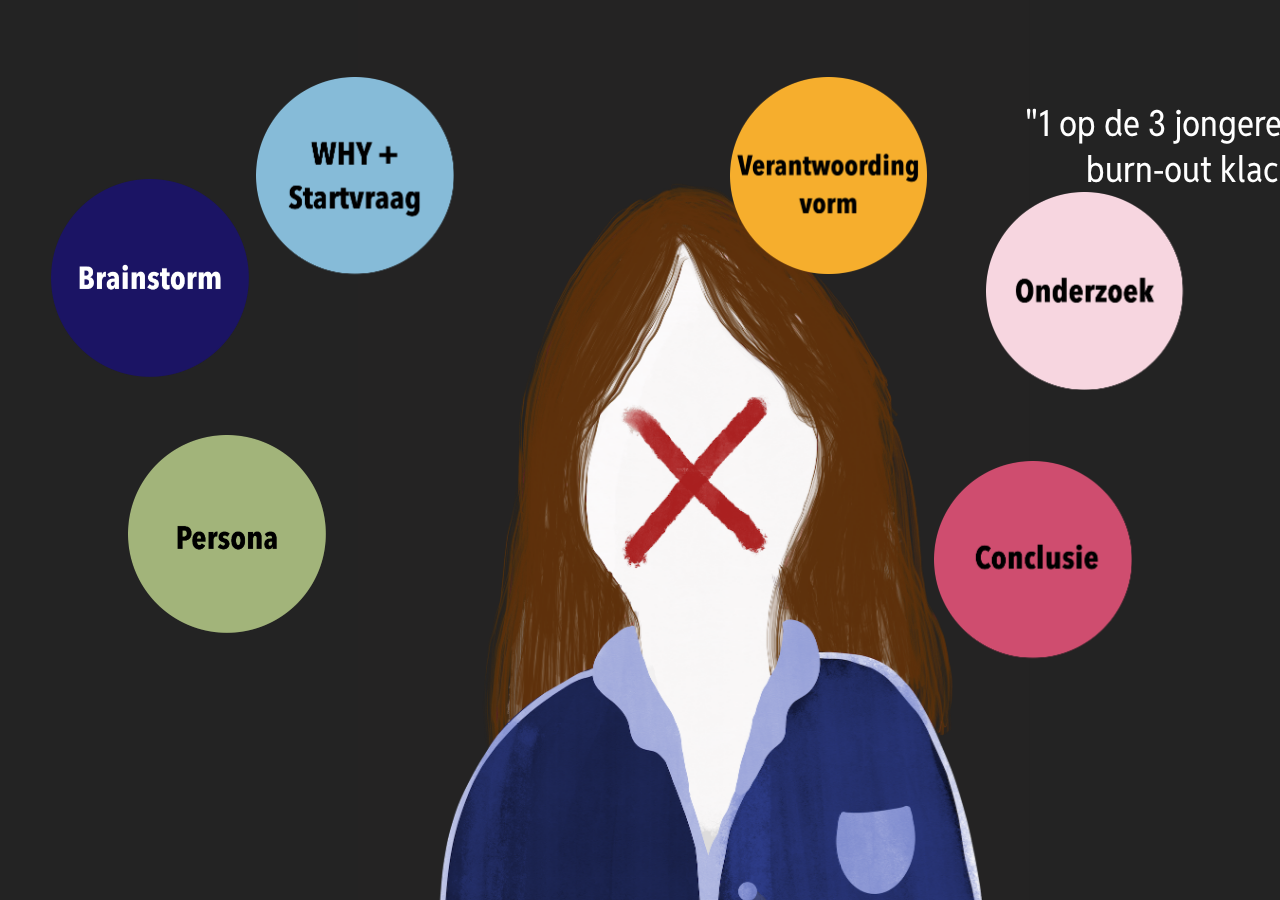
==== index.html @ f746b60d "Add files via upload" ====
<html lang="en">

<head>
    <meta charset="UTF-8">
    <meta name="viewport" content="width=device-width, initial-scale=1.0">
    <title>Portfolio Jamie Kramer</title>
    <link rel="stylesheet" href="css/style.css">
    <link rel="preconnect" href="https://fonts.googleapis.com">
    <link rel="preconnect" href="https://fonts.gstatic.com" crossorigin>
    <link
        href="https://fonts.googleapis.com/css2?family=Pixelify+Sans:wght@400..700&family=Reddit+Sans+Condensed:wght@200..900&display=swap"
        rel="stylesheet">
</head>

<body>


    <figure>
        <img src="img/Untitled_Artwork 4 12.37.30.png" alt="illustratie hoofd" class="kruishoofd">
    </figure>

    <figure class="bubble1">
        <a href="html/why.html">
            <img src="img/why.png" alt="why" class="whyBubble">
        </a>
    </figure>

    <figure class="bubble">
        <a href="html/verantwoording.html">
            <img src="img/verantwoording.png" alt="verantwoording" class="verantwoordingBubble">
        </a>
    </figure>

    <figure class="bubble">
        <a href="html/brainstorm.html">
            <img src="img/brainstorm.png" alt="brainstorm" class="brainstormBubble">
        </a>
    </figure>

    <figure class="bubble">
        <a href="html/onderzoek.html">
            <img src="img/onderzoek.png" alt="onderzoek" class="onderzoekBubble">
        </a>
    </figure>

    <figure class="bubble">
        <a href="html/persona.html">
            <img src="img/persona.png" alt="persona" class="personaBubble">
        </a>
    </figure>

    <figure class="bubble">
        <a href="html/conclusie.html">
            <img src="img/conclusie.png" alt="conclusie" class="conclusieBubble">
        </a>
    </figure>

    <section class="quote1Positie">
        <p class="quote1">"1 op de 3 jongeren hebben <br> burn-out klachten"</p>
    </section>
</body>

</html>
---- css/style.css ----
/*dingen die voor alles gelden */

* {
    font-family: "Reddit Sans Condensed", sans-serif;

    margin: 0;
    padding: 0;
    box-sizing: border-box;

    
}

p {
    font-size: 20px;
}
body {
    background-color: #232323;
}

img,
figure {
    position: fixed;
    max-width: 100%;
    height: auto;
}

nav,
a {
    border: none;
    margin: 0;
}


nav {
    background-color: #3F3F3F;
    height: 75px;
    display: flex;
    justify-content: space-between;
    width: 100%;
    align-items: center;

}

a {
    text-decoration: none;
}

a:hover {
    text-decoration: underline;
}

p,
a {
    color: white;
}

h1 {
    font-size: 36;
    color: white;
}

h2{
    font-size: 25;
    color: white;
}
/*index.html*/
.kruishoofd {
    width: 672px;
    height: 950px;
    left: 28vw;
}

.whyBubble {
    width: 197.549px;
    height: 197.549px;
    left: 20vw;
    top: 6vw;
    transition: transform 0.2s ease;
     /* Zorgt voor een vloeiende overgang */
     transform-origin: center;

}

.verantwoordingBubble {
    width: 197.549px;
    height: 197.549px;
    left: 57vw;
    top: 6vw;
    transition: transform 0.2s ease;
     /* Zorgt voor een vloeiende overgang */
     transform-origin: center;

}

.verantwoordingBubble:hover {
    transform: scale(1.3);
}

.brainstormBubble {
    width: 197.549px;
    height: 197.549px;
    left: 4vw;
    top: 14vw;
    transition: transform 0.2s ease;
     /* Zorgt voor een vloeiende overgang */
     transform-origin: center;

}
.brainstormBubble:hover {
    transform: scale(1.3);
}

.onderzoekBubble {
    width: 197.549px;
    height: 197.549px;
    left: 77vw;
    top: 15vw;
    transition: transform 0.2s ease;
     /* Zorgt voor een vloeiende overgang */
     transform-origin: center;

}

.onderzoekBubble:hover {
    transform: scale(1.3);
}

.personaBubble {
    width: 197.549px;
    height: 197.549px;
    left: 10vw;
    top: 34vw;
    transition: transform 0.2s ease;
     /* Zorgt voor een vloeiende overgang */
     transform-origin: center;
}

.personaBubble:hover {
    transform: scale(1.3);
}

.conclusieBubble {
    width: 197.549px;
    height: 197.549px;
    left: 73vw;
    top: 36vw;
    transition: transform 0.2s ease;
     /* Zorgt voor een vloeiende overgang */
     transform-origin: center;

}

.conclusieBubble:hover {
    transform: scale(1.3);
}

.quote1 {
    font-size: 36px;
    color: white;
    width: 100%;
    height: 100%;
    text-align: center;
    position: absolute;
    top: 100px;  /* 50px vanaf de bovenkant van de container */
    left: 580px; /* 100px vanaf de linkerkant van de container */
    word-wrap: break-word;
}

.quote1Positie {
    position: relative;
}



.whyBubble:hover {
    transform: scale(1.3);
}




/*dingen voor WHY + Startvraag*/
.container {
    display: flex;
    justify-content: space-between;
    align-items: flex-start; /* Zorg ervoor dat ze aan de bovenkant uitgelijnd zijn */
    padding: 100px; /* Voeg wat padding toe voor een betere uitstraling */
}

.startvraag, .doelgroep {
    width: 45%; /* Beide secties nemen ongeveer de helft van de breedte in */
}

.doelgroep {
    margin-left: auto; /* Schuift de 'doelgroep' sectie naar rechts */
    padding-top: 50px;
    position: relative;
}

.startvraag {
    padding-left: 40px;
}
.startvraag2 {
    padding-top: 50px;
}
.vraag1 {
    padding-top: 20px;
}
.vraag2 {
    padding-top: 40px;
}

.why {
    padding-top: 200px;
}

.nina1 {
    width: 300px;
    height: 300px;
    top: 215px;
    left: 68,5;
}

.kees1 {
    width: 300px;
    height: 300px;
    top: 600px;
    left: 68,5;
}


.genxtekst {
    position: absolute;
    top: 450px;  /* 50px vanaf de bovenkant van de container */

    
}



/*dingen voor brainstorm*/

/*dingen voor Verantwoording vorm*/
.verantwoordingtitel{
    left: 60px;
}


.afbeeldingenverantwoording {
    flex: 1; /* Zorg ervoor dat deze sectie kan uitbreiden */
    max-width: 50%; /* Zorg ervoor dat het niet te breed wordt */
}

.tekstenverantwoording {
    flex: 1; /* Zorg ervoor dat deze sectie kan uitbreiden */
    max-width: 50%; /* Zorg ervoor dat het niet te breed wordt */
   
}
.rox {
    width: 471px;
    height: 326px;
    top: 155px;
    left: 150px;
}

.opmaak {
    width: 471px;
    height: 265px;
    top: 508px;
    left: 150px;
}

/*.tekstrox1 {

    left: 200px;
}

.tekstrox2 {
    
    left: 200px;
}*/

/*dingen voor onderzoek*/

/*dingen voor persona*/

/*dingen voor conclusie*/
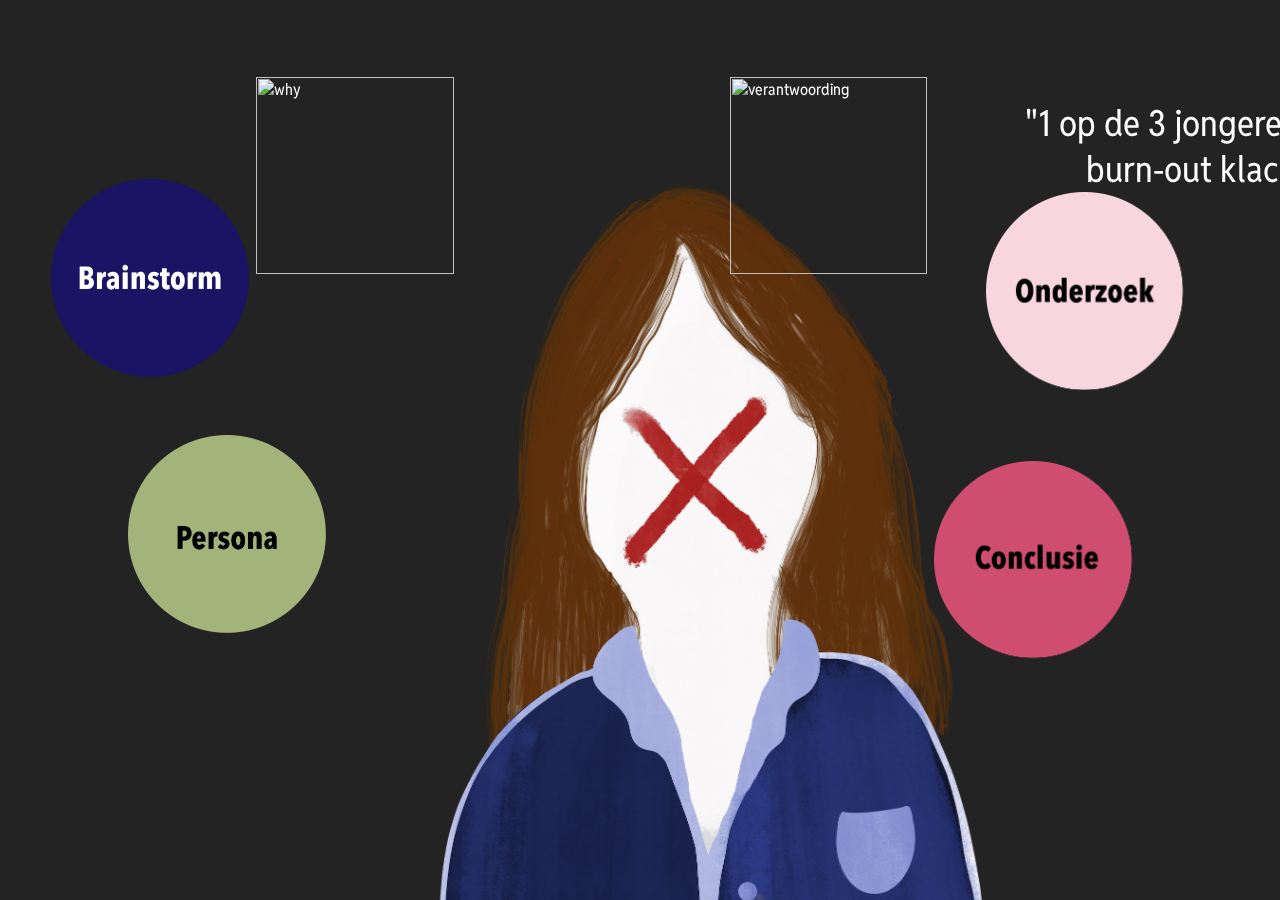
==== commit a737ddc3: "Update index.html" ====
--- a/index.html
+++ b/index.html
@@ -21,13 +21,13 @@
 
     <figure class="bubble1">
         <a href="html/why.html">
-            <img src="img/why.png" alt="why" class="whyBubble">
+            <img src="img/Inleiding.png" alt="why" class="whyBubble">
         </a>
     </figure>
 
     <figure class="bubble">
         <a href="html/verantwoording.html">
-            <img src="img/verantwoording.png" alt="verantwoording" class="verantwoordingBubble">
+            <img src="img/Vorm.png" alt="verantwoording" class="verantwoordingBubble">
         </a>
     </figure>
 
@@ -60,4 +60,4 @@
     </section>
 </body>
 
-</html>+</html>
--- a/css/style.css
+++ b/css/style.css
@@ -180,45 +180,25 @@
 
 
 /*dingen voor WHY + Startvraag*/
-.container {
-    display: flex;
-    justify-content: space-between;
-    align-items: flex-start; /* Zorg ervoor dat ze aan de bovenkant uitgelijnd zijn */
-    padding: 100px; /* Voeg wat padding toe voor een betere uitstraling */
-}
-
-.startvraag, .doelgroep {
-    width: 45%; /* Beide secties nemen ongeveer de helft van de breedte in */
-}
 
 .doelgroep {
     margin-left: auto; /* Schuift de 'doelgroep' sectie naar rechts */
     padding-top: 50px;
-    position: relative;
+    
 }
 
 .startvraag {
-    padding-left: 40px;
-}
-.startvraag2 {
     padding-top: 50px;
-}
-.vraag1 {
-    padding-top: 20px;
-}
-.vraag2 {
-    padding-top: 40px;
-}
-
-.why {
-    padding-top: 200px;
-}
+    word-wrap: break-word;
+}
+
 
 .nina1 {
     width: 300px;
     height: 300px;
     top: 215px;
     left: 68,5;
+    position: relative;
 }
 
 .kees1 {
@@ -226,6 +206,11 @@
     height: 300px;
     top: 600px;
     left: 68,5;
+    position: relative;
+}
+
+section {
+    padding-left: 350px;
 }
 
 
@@ -236,52 +221,74 @@
     
 }
 
-
-
-/*dingen voor brainstorm*/
-
-/*dingen voor Verantwoording vorm*/
-.verantwoordingtitel{
-    left: 60px;
-}
-
-
-.afbeeldingenverantwoording {
-    flex: 1; /* Zorg ervoor dat deze sectie kan uitbreiden */
-    max-width: 50%; /* Zorg ervoor dat het niet te breed wordt */
-}
-
-.tekstenverantwoording {
-    flex: 1; /* Zorg ervoor dat deze sectie kan uitbreiden */
-    max-width: 50%; /* Zorg ervoor dat het niet te breed wordt */
-   
-}
-.rox {
-    width: 471px;
-    height: 326px;
-    top: 155px;
-    left: 150px;
-}
-
-.opmaak {
-    width: 471px;
-    height: 265px;
-    top: 508px;
-    left: 150px;
-}
-
-/*.tekstrox1 {
-
-    left: 200px;
-}
-
-.tekstrox2 {
-    
-    left: 200px;
-}*/
-
-/*dingen voor onderzoek*/
-
-/*dingen voor persona*/
-
-/*dingen voor conclusie*/+/* onderzoek bubbels*/
+
+.photo {
+    width: 197.549px;
+    height: 197.549px;
+    left: 4vw;
+    top: 14vw;
+    transition: transform 0.2s ease;
+     /* Zorgt voor een vloeiende overgang */
+     transform-origin: center;
+
+}
+.photo:hover {
+    transform: scale(1.3);
+}
+
+.interview {
+    width: 197.549px;
+    height: 197.549px;
+    left: 4vw;
+    top: 14vw;
+    transition: transform 0.2s ease;
+     /* Zorgt voor een vloeiende overgang */
+     transform-origin: center;
+
+}
+.interview:hover {
+    transform: scale(1.3);
+}
+
+.post {
+    width: 197.549px;
+    height: 197.549px;
+    left: 4vw;
+    top: 14vw;
+    transition: transform 0.2s ease;
+     /* Zorgt voor een vloeiende overgang */
+     transform-origin: center;
+
+}
+.post:hover {
+    transform: scale(1.3);
+}
+
+.hu {
+    width: 197.549px;
+    height: 197.549px;
+    left: 4vw;
+    top: 14vw;
+    transition: transform 0.2s ease;
+     /* Zorgt voor een vloeiende overgang */
+     transform-origin: center;
+
+}
+.hu:hover {
+    transform: scale(1.3);
+}
+
+.desk {
+    width: 197.549px;
+    height: 197.549px;
+    left: 4vw;
+    top: 14vw;
+    transition: transform 0.2s ease;
+     /* Zorgt voor een vloeiende overgang */
+     transform-origin: center;
+
+}
+.desk:hover {
+    transform: scale(1.3);
+}
